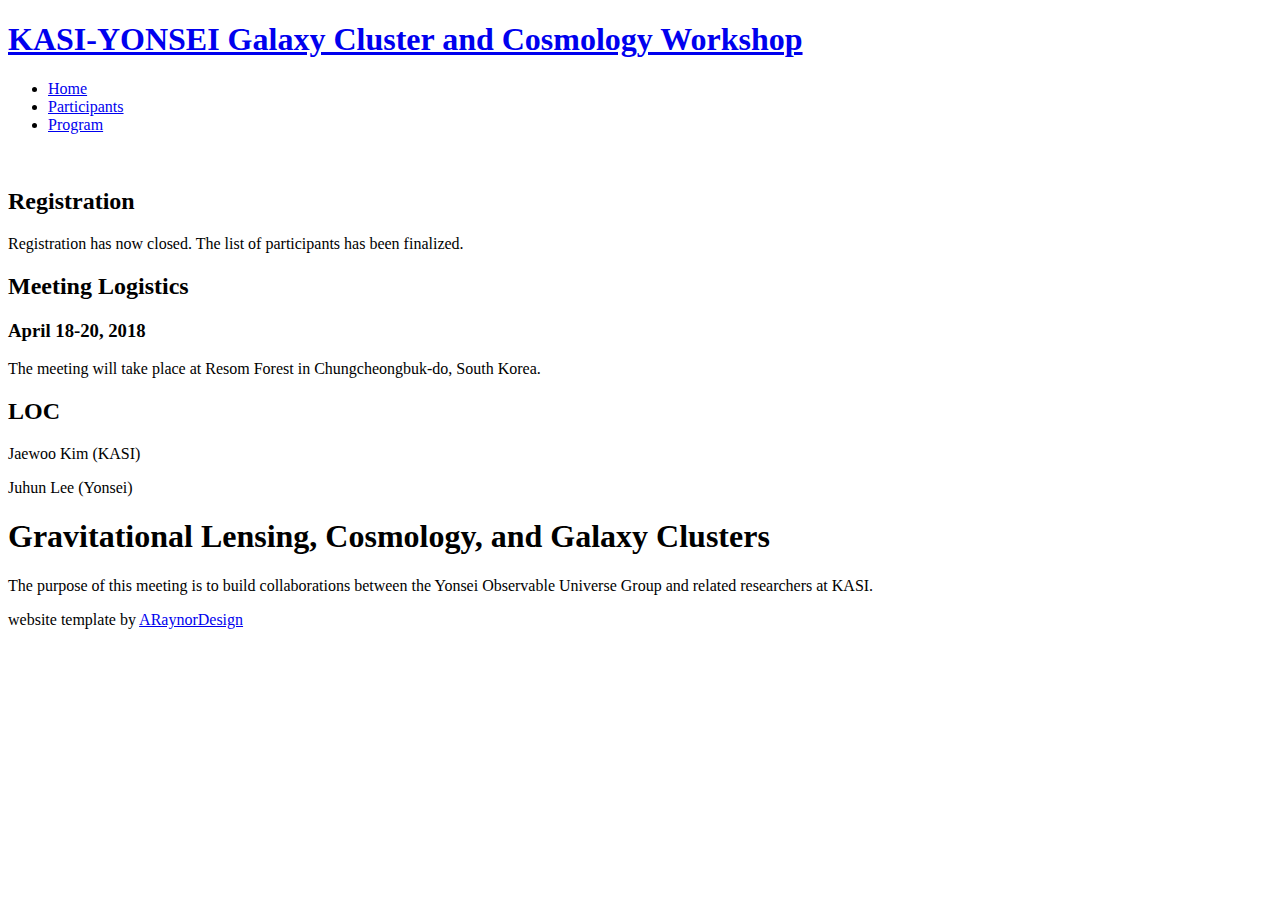
==== index.html @ bbfee7c4 "Add files via upload" ====
<!DOCTYPE html PUBLIC "-//W3C//DTD XHTML 1.1//EN" "http://www.w3.org/TR/xhtml11/DTD/xhtml11.dtd">
<html xmlns="http://www.w3.org/1999/xhtml" xml:lang="en">

<head>
  <title>KASI-YONSEI Galaxy Cluster and Cosmology Workshop</title>
  <meta name="description" content="YOUNG in Yeosu" />
  <meta name="keywords" content="Graviational Lensing, Cosmology, Galaxy Clusters" />
  <meta http-equiv="content-type" content="text/html; charset=utf-8" />
  <link rel="stylesheet" type="text/css" href="css/style.css" />
  <script type="text/javascript" src="js/jquery.min.js"></script>
  <script type="text/javascript" src="js/jquery.easing.min.js"></script>
  <script type="text/javascript" src="js/jquery.nivo.slider.pack.js"></script>
  <script type="text/javascript">
    $(window).load(function() {
        $('#slider').nivoSlider();
    });
  </script>
</head>

<body>
  <div id="main">

	<div id="menubar">
	  <div id="welcome">
	    <h1><a href="#">KASI-YONSEI Galaxy Cluster and Cosmology Workshop</a></h1>
	  </div><!--close welcome-->
      <div id="menu_items">
	    <ul id="menu">
          <li class="current"><a href="index.html">Home</a></li>
          <li><a href="participants.html">Participants</a></li>
          <li><a href="program.html">Program</a></li>
        </ul>
      </div><!--close menu-->
    </div><!--close menubar-->

	<div id="site_content">

	  <div id="banner_image">
	    <div id="slider-wrapper">
          <div id="slider" class="nivoSlider">
            <img src="images/home_1.jpg" alt="" />
            <img src="images/home_2.jpg" alt="" />
            <img src="images/home_3.jpg" alt="" />
		  </div><!--close slider-->
		</div><!--close slider_wrapper-->
	  </div><!--close banner_image-->

	  <div class="sidebar_container">
      	<div class="sidebar">
          <div class="sidebar_item">
            <h2>Registration</h2>
            <p>Registration has now closed. The list of participants has been finalized.</p>
          </div><!--close sidebar_item-->
        </div><!--close sidebar-->
		<div class="sidebar">
          <div class="sidebar_item">
            <h2>Meeting Logistics</h2>
            <h3>April 18-20, 2018</h3>
            <p>The meeting will take place at Resom Forest in Chungcheongbuk-do, South Korea. </p>
		  </div><!--close sidebar_item-->
        </div><!--close sidebar-->
        <div class="sidebar">
          <div class="sidebar_item">
            <h2>LOC</h2>
            <p>Jaewoo Kim (KASI)</p>
            <p>Juhun Lee (Yonsei)</p>
		  </div><!--close sidebar_item-->
        </div><!--close sidebar-->
      </div><!--close sidebar_container-->

	  <div id="content">
        <div class="content_item">
		  <h1>Gravitational Lensing, Cosmology, and Galaxy Clusters</h1>
	      <p>The purpose of this meeting is to build collaborations between the Yonsei Observable Universe Group and related researchers at KASI.</p>


		</div><!--close content_item-->
      </div><!--close content-->

	  <div id="content_blue">

      </div><!--close content_blue-->
	</div><!--close site_content-->

  </div><!--close main-->

  <div id="footer">
	   website template by <a href="http://www.araynordesign.co.uk">ARaynorDesign</a>
  </div><!--close footer-->

</body>
</html>
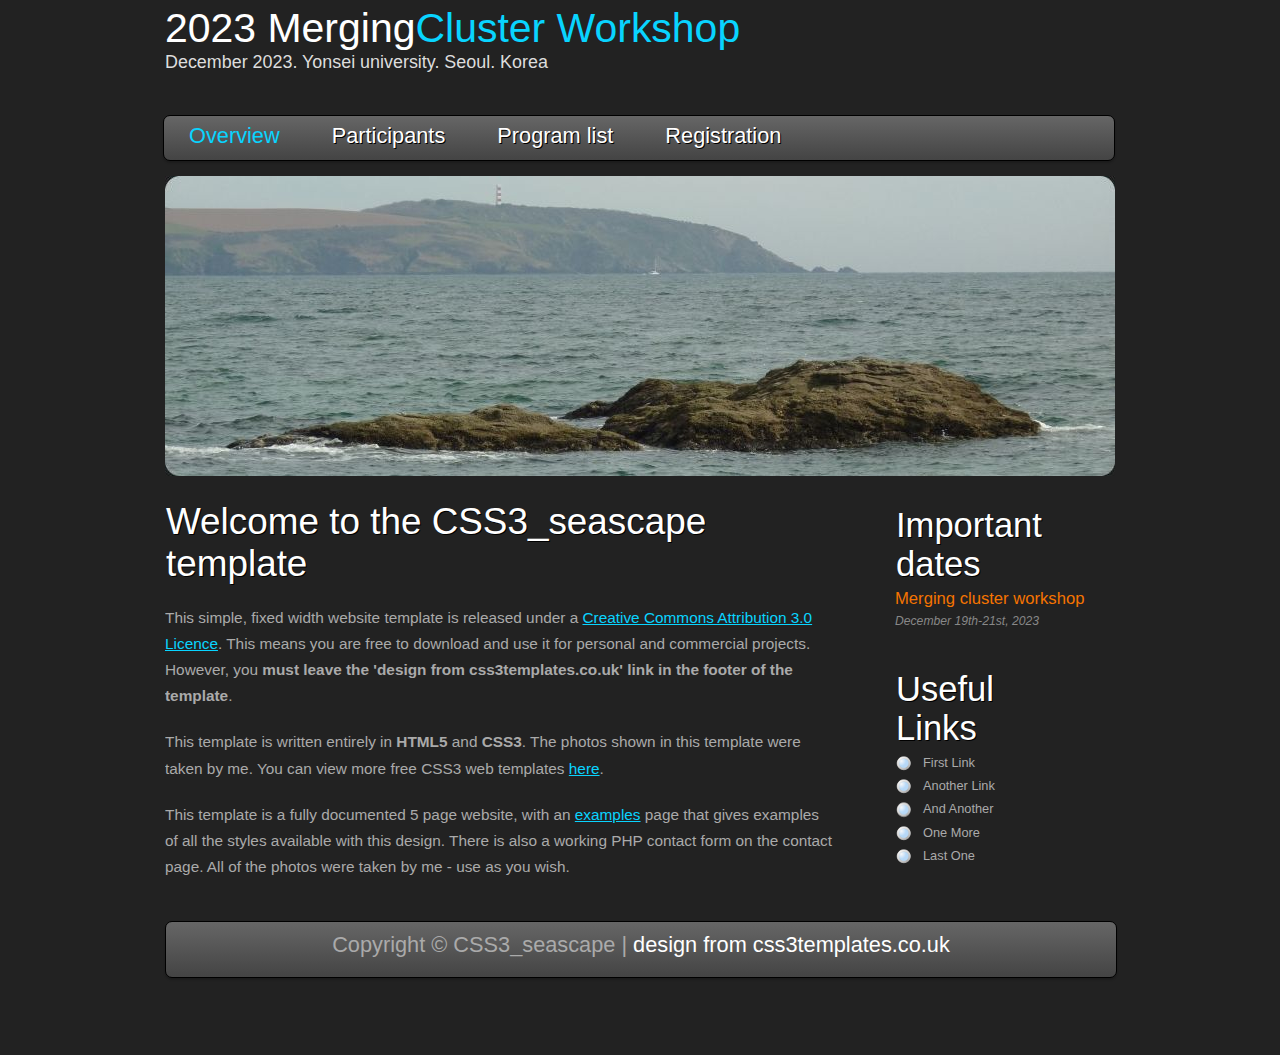
==== commit 14ae7271: "Update index.html" ====
--- a/index.html
+++ b/index.html
@@ -1,92 +1,82 @@
-<!DOCTYPE html PUBLIC "-//W3C//DTD XHTML 1.1//EN" "http://www.w3.org/TR/xhtml11/DTD/xhtml11.dtd">
-<html xmlns="http://www.w3.org/1999/xhtml" xml:lang="en">
-
-<head>
-  <title>KASI-YONSEI Galaxy Cluster and Cosmology Workshop</title>
-  <meta name="description" content="YOUNG in Yeosu" />
-  <meta name="keywords" content="Graviational Lensing, Cosmology, Galaxy Clusters" />
-  <meta http-equiv="content-type" content="text/html; charset=utf-8" />
-  <link rel="stylesheet" type="text/css" href="css/style.css" />
-  <script type="text/javascript" src="js/jquery.min.js"></script>
-  <script type="text/javascript" src="js/jquery.easing.min.js"></script>
-  <script type="text/javascript" src="js/jquery.nivo.slider.pack.js"></script>
-  <script type="text/javascript">
-    $(window).load(function() {
-        $('#slider').nivoSlider();
-    });
-  </script>
-</head>
-
-<body>
-  <div id="main">
-
-	<div id="menubar">
-	  <div id="welcome">
-	    <h1><a href="#">KASI-YONSEI Galaxy Cluster and Cosmology Workshop</a></h1>
-	  </div><!--close welcome-->
-      <div id="menu_items">
-	    <ul id="menu">
-          <li class="current"><a href="index.html">Home</a></li>
-          <li><a href="participants.html">Participants</a></li>
-          <li><a href="program.html">Program</a></li>
-        </ul>
-      </div><!--close menu-->
-    </div><!--close menubar-->
-
-	<div id="site_content">
-
-	  <div id="banner_image">
-	    <div id="slider-wrapper">
-          <div id="slider" class="nivoSlider">
-            <img src="images/home_1.jpg" alt="" />
-            <img src="images/home_2.jpg" alt="" />
-            <img src="images/home_3.jpg" alt="" />
-		  </div><!--close slider-->
-		</div><!--close slider_wrapper-->
-	  </div><!--close banner_image-->
-
-	  <div class="sidebar_container">
-      	<div class="sidebar">
-          <div class="sidebar_item">
-            <h2>Registration</h2>
-            <p>Registration has now closed. The list of participants has been finalized.</p>
-          </div><!--close sidebar_item-->
-        </div><!--close sidebar-->
-		<div class="sidebar">
-          <div class="sidebar_item">
-            <h2>Meeting Logistics</h2>
-            <h3>April 18-20, 2018</h3>
-            <p>The meeting will take place at Resom Forest in Chungcheongbuk-do, South Korea. </p>
-		  </div><!--close sidebar_item-->
-        </div><!--close sidebar-->
-        <div class="sidebar">
-          <div class="sidebar_item">
-            <h2>LOC</h2>
-            <p>Jaewoo Kim (KASI)</p>
-            <p>Juhun Lee (Yonsei)</p>
-		  </div><!--close sidebar_item-->
-        </div><!--close sidebar-->
-      </div><!--close sidebar_container-->
-
-	  <div id="content">
-        <div class="content_item">
-		  <h1>Gravitational Lensing, Cosmology, and Galaxy Clusters</h1>
-	      <p>The purpose of this meeting is to build collaborations between the Yonsei Observable Universe Group and related researchers at KASI.</p>
-
-
-		</div><!--close content_item-->
-      </div><!--close content-->
-
-	  <div id="content_blue">
-
-      </div><!--close content_blue-->
-	</div><!--close site_content-->
-
-  </div><!--close main-->
-
-  <div id="footer">
-	   website template by <a href="http://www.araynordesign.co.uk">ARaynorDesign</a>
-  </div><!--close footer-->
-
-</body>
-</html>
+<!DOCTYPE HTML>
+<html>
+
+<head>
+  <title>CSS3_seascape</title>
+  <meta name="description" content="website description" />
+  <meta name="keywords" content="website keywords, website keywords" />
+  <meta http-equiv="content-type" content="text/html; charset=UTF-8" />
+  <link rel="stylesheet" type="text/css" href="css/style.css" />
+  <!-- modernizr enables HTML5 elements and feature detects -->
+  <script type="text/javascript" src="js/modernizr-1.5.min.js"></script>
+</head>
+
+<body>
+  <div id="main">
+    <header>
+      <div id="logo">
+        <div id="logo_text">
+          <!-- class="logo_colour", allows you to change the colour of the text -->
+          <h1>2023 <a href="index.html">Merging<span class="logo_colour">Cluster Workshop</span></a></h1>
+          <h2>December 2023. Yonsei university. Seoul. Korea</h2>
+        </div>
+      </div>
+      <nav>
+        <ul class="sf-menu" id="nav">
+          <li class="selected"><a href="index.html">Overview</a></li>
+          <li><a href="examples.html">Participants</a></li>
+          <li><a href="page.html">Program list</a></li>
+          <li><a href="another_page.html">Registration</a></li>
+        </ul>
+      </nav>
+    </header>
+    <div id="site_content">
+      <div class="gallery">
+        <ul class="images">
+          <li class="show"><img width="950" height="300" src="images/1.jpg" alt="photo_one" /></li>
+          <li><img width="950" height="300" src="images/2.jpg" alt="seascape" /></li>
+          <li><img width="950" height="300" src="images/3.jpg" alt="seascape" /></li>
+        </ul>
+      </div>
+      <div id="sidebar_container">
+        <div class="sidebar">
+          <h3>Important dates</h3>
+          <h4>Merging cluster workshop</h4>
+          <h5>December 19th-21st, 2023</h5>
+          <!-- <p>2012 sees the redesign of our website. Take a look around and let us know what you think.<br /><a href="#">Read more</a></p>-->
+        </div>
+        <div class="sidebar">
+          <h3>Useful Links</h3>
+          <ul>
+            <li><a href="#">First Link</a></li>
+            <li><a href="#">Another Link</a></li>
+            <li><a href="#">And Another</a></li>
+            <li><a href="#">One More</a></li>
+            <li><a href="#">Last One</a></li>
+          </ul>
+        </div>
+      </div>
+      <div class="content">
+        <h1>Welcome to the CSS3_seascape template</h1>
+        <p>This simple, fixed width website template is released under a <a href="http://creativecommons.org/licenses/by/3.0">Creative Commons Attribution 3.0 Licence</a>. This means you are free to download and use it for personal and commercial projects. However, you <strong>must leave the 'design from css3templates.co.uk' link in the footer of the template</strong>.</p>
+        <p>This template is written entirely in <strong>HTML5</strong> and <strong>CSS3</strong>. The photos shown in this template were taken by me. You can view more free CSS3 web templates <a href="http://www.css3templates.co.uk">here</a>.</p>
+        <p>This template is a fully documented 5 page website, with an <a href="examples.html">examples</a> page that gives examples of all the styles available with this design. There is also a working PHP contact form on the contact page. All of the photos were taken by me - use as you wish.</p>
+      </div>
+    </div>
+    <footer>
+      <p>Copyright &copy; CSS3_seascape | <a href="http://www.css3templates.co.uk">design from css3templates.co.uk</a></p>
+    </footer>
+  </div>
+  <p>&nbsp;</p>
+  <!-- javascript at the bottom for fast page loading -->
+  <script type="text/javascript" src="js/jquery.js"></script>
+  <script type="text/javascript" src="js/jquery.easing-sooper.js"></script>
+  <script type="text/javascript" src="js/jquery.sooperfish.js"></script>
+  <script type="text/javascript" src="js/image_fade.js"></script>
+  <script type="text/javascript">
+    $(document).ready(function() {
+      $('ul.sf-menu').sooperfish();
+    });
+  </script>
+</body>
+</html>
--- a/css/style.css
+++ b/css/style.css
@@ -0,0 +1,581 @@
+@font-face { 
+  font-family: Yanone Kaffeesatz; 
+    src: url('../fonts/YanoneKaffeesatz-Regular.eot'); 
+    src: local("Yanone Kaffeesatz"), url('../fonts/YanoneKaffeesatz-Regular.ttf'); 
+} 
+
+@font-face { 
+  font-family: News Cycle; 
+    src: url('../fonts/NewsCycle-Regular.eot'); 
+    src: local("News Cycle"), url('../fonts/NewsCycle-Regular.ttf'); 
+} 
+
+html { 
+  height: 100%;
+}
+
+* { 
+  margin: 0;
+  padding: 0;
+}
+
+/* tell the browser to render HTML 5 elements as block */
+article, aside, figure, footer, header, hgroup, nav, section { 
+  display:block;
+}
+
+body { 
+  font: normal .80em arial, sans-serif;
+  background: #222;
+  color: #AAA;
+}
+
+p { 
+  padding: 0 0 20px 0;
+  line-height: 1.7em;
+}
+
+img { 
+  border: 0;
+}
+
+h1, h2, h3, h4, h5, h6 { 
+  color: #FFF;
+  letter-spacing: 0em;
+  padding: 0 0 5px 0;
+}
+
+h1, h2, h3 { 
+  font: normal 140% arial, sans-serif;
+  margin: 0 0 15px 0;
+  padding: 15px 0 5px 0;
+  color: #FFF;
+}
+
+h2 { 
+  font-size: 160%;
+  padding: 9px 0 5px 0;
+  color: #F67400;
+}
+
+h3 { 
+  font-size: 140%;
+  padding: 5px 0 0 0;
+  color: #FFF;
+}
+
+h4, h6 { 
+  color: #F67400;
+  padding: 0 0 5px 0;
+  font: normal 130% arial, sans-serif;
+}
+
+h5, h6 { 
+  color: #888;
+  font: italic 95% arial, sans-serif;
+  letter-spacing: normal;
+  padding: 0 0 15px 0;
+}
+
+a, a:hover { 
+  outline: none;
+  text-decoration: underline;
+  color: #09D4FF;
+}
+
+a:hover { 
+  text-decoration: none;
+}
+
+blockquote { 
+  margin: 20px 0; 
+  padding: 10px 20px 0 20px;
+  border: 1px solid #E5E5DB;
+  background: #FFF;
+}
+
+ul { 
+  margin: 2px 0 22px 17px;
+}
+
+ul li { 
+  list-style-type: circle;
+  margin: 0 0 6px 0; 
+  padding: 0 0 4px 5px;
+  line-height: 1.5em;
+}
+
+ol { 
+  margin: 8px 0 22px 20px;
+}
+
+ol li { 
+  margin: 0 0 11px 0;
+}
+
+.left { 
+  float: left;
+  width: auto;
+  margin-right: 10px;
+}
+
+.right { 
+  float: right; 
+  width: auto;
+  margin-left: 10px;
+}
+
+.center { 
+  display: block;
+  text-align: center;
+  margin: 20px auto;
+}
+
+#main, nav, #container, #logo, #site_content, footer { 
+  margin-left: auto; 
+  margin-right: auto;
+}
+
+#main {
+  margin: 5px auto;
+  width: 950px;
+  background: transparent;
+  padding-bottom: 30px;
+}
+
+
+header { 
+  background: transparent;
+  height: 130px;
+}
+
+#logo { 
+  width: 950px;
+  height: 130px;
+  background: transparent;
+  color: #888;
+  padding: 0;
+  float: left;
+}
+
+#logo h1, #logo h2 { 
+  font: normal 320% 'News Cycle', arial, sans-serif;
+  border-bottom: 0;
+  text-transform: none;
+  margin: 0;
+}
+
+#logo_text h1, #logo_text h1 a, #logo_text h1 a:hover { 
+  padding: 0;
+  color: #FFF;
+  text-decoration: none;
+}
+
+#logo_text h1 a .logo_colour { 
+  color: #09D4FF;
+}
+
+#logo_text a:hover .logo_colour { 
+  color: #FFF;
+}
+
+#logo_text h2 { 
+  font-size: 140%;
+  padding: 0 0 0 0;
+  color: #DDD;
+}
+
+nav { 
+  height: 44px;
+  width: 950px;
+  float: right;
+  margin: -20px auto 0 auto;
+  color: #222;
+  background: #444; /* Show a solid color for older browsers */
+  background: -moz-linear-gradient(#666, #444);
+  background: -o-linear-gradient(#666, #444);
+  background: -webkit-linear-gradient(#666, #444);
+  -webkit-box-shadow: rgba(0, 0, 0, 0.2) 0px 2px 2px;
+  -moz-box-shadow: rgba(0, 0, 0, 0.2) 0px 2px 2px;
+  box-shadow: rgba(0, 0, 0, 0.2) 0px 2px 2px;
+  border: 1px solid #000;
+  border-radius: 7px 7px 7px 7px;
+  -moz-border-radius: 7px 7px 7px 7px;
+  -webkit-border: 7px 7px 7px 7px;
+} 
+
+#site_content { 
+  width: 950px;
+  overflow: hidden;
+  margin: 0px auto 0 auto;
+  padding: 15px 0 15px 0;
+} 
+
+#sidebar_container { 
+  float: right;
+  width: 224px;
+  margin: 25px 0 0 0;
+}
+
+.sidebar { 
+  float: right;
+  width: 200px;
+  padding: 5px 20px;
+  margin: 0 0 17px 0;
+}
+  
+.sidebar h3, .content h1 { 
+  padding: 0 15px 20px 0;
+  font: 240% 'News Cycle', arial, sans-serif;
+  text-shadow:  #000 1px 1px;
+  margin: 0 1px;
+  color: #FFF;
+}
+
+.sidebar h3 { 
+  color: #FFF;
+  font: 270% 'News Cycle', arial, sans-serif;
+  padding: 0 15px 5px 0;
+}
+
+.sidebar ul { 
+  margin: 0 0 15px 0;
+} 
+
+.sidebar li a, .sidebar li a:hover { 
+  color: #AAA;
+  text-decoration: none;
+} 
+
+.sidebar li a:hover { 
+  text-decoration: underline;
+} 
+
+.sidebar_item, .content_item { 
+  padding: 15px 0;
+}
+
+.content { 
+  text-align: left;
+  width: 670px;
+  margin: 25px 0 0 0;
+  float: left;
+  font-size: 120%;
+}
+  
+.content ul { 
+  margin: 2px 0 22px 0px;
+}
+
+.content ul li, .sidebar ul li { 
+  list-style-type: none;
+  background: url(../images/bullet.png) no-repeat;
+  margin: 0 0 0 0; 
+  padding: 0 0 4px 28px;
+  line-height: 1.5em;
+}
+
+footer { 
+  width: 950px;
+  font: 170% 'Yanone Kaffeesatz', arial, sans-serif;
+  height: 30px;
+  padding: 5px 0 20px 0;
+  text-align: center;
+  background: #444; /* Show a solid color for older browsers */
+  background: -moz-linear-gradient(#666, #444);
+  background: -o-linear-gradient(#666, #444);
+  background: -webkit-linear-gradient(#666, #444);
+  -webkit-box-shadow: rgba(0, 0, 0, 0.2) 0px 2px 2px;
+  -moz-box-shadow: rgba(0, 0, 0, 0.2) 0px 2px 2px;
+  box-shadow: rgba(0, 0, 0, 0.2) 0px 2px 2px;
+  border: 1px solid #000;
+  border-radius: 7px 7px 7px 7px;
+  -moz-border-radius: 7px 7px 7px 7px;
+  -webkit-border: 7px 7px 7px 7px;
+  color: #AAA;
+}
+
+footer p { 
+  line-height: 1.7em;
+  padding: 0 0 10px 0;
+}
+
+footer a { 
+  color: #FFF;
+  text-decoration: none;
+}
+
+footer a:hover { 
+  color: #FFF;
+  text-shadow: none;
+  text-decoration: underline;
+}
+
+.form_settings { 
+  margin: 15px 0 0 0;
+}
+
+.form_settings p { 
+  padding: 0 0 4px 0;
+}
+
+.form_settings span { 
+  float: left; 
+  width: 200px; 
+  text-align: left;
+}
+  
+.form_settings input, .form_settings textarea { 
+  padding: 5px; 
+  width: 299px; 
+  font: 100% arial; 
+  border: 1px solid #D5D5D5; 
+  background: #FFF; 
+  color: #47433F;
+  border-radius: 7px 7px 7px 7px;
+  -moz-border-radius: 7px 7px 7px 7px;
+  -webkit-border: 7px 7px 7px 7px;  
+}
+  
+.form_settings .submit { 
+  font: 140% 'Yanone Kaffeesatz', arial, sans-serif; 
+  border: 0; 
+  width: 99px; 
+  margin: 0 0 0 212px; 
+  height: 33px;
+  padding: 2px 0 3px 0;
+  cursor: pointer; 
+  background: #ddd; /* Show a solid color for older browsers */
+  background: -moz-linear-gradient(#fff, #ddd);
+  background: -o-linear-gradient(#fff, #ddd);
+  background: -webkit-linear-gradient(#fff, #ddd);
+  -webkit-box-shadow: rgba(0, 0, 0, 0.2) 0px 2px 2px;
+  -moz-box-shadow: rgba(0, 0, 0, 0.2) 0px 2px 2px;
+  box-shadow: rgba(0, 0, 0, 0.2) 0px 2px 2px;
+  border: 1px solid #ddd;
+  border-radius: 7px 7px 7px 7px;
+  -moz-border-radius: 7px 7px 7px 7px;
+  -webkit-border: 7px 7px 7px 7px;
+  color: #222;
+  text-shadow: 1px 1px #FFF;
+}
+
+.form_settings textarea, .form_settings select { 
+  font: 100% arial; 
+  width: 299px;
+}
+
+.form_settings select { 
+  width: 310px;
+}
+
+.form_settings .checkbox { 
+  margin: 4px 0; 
+  padding: 0; 
+  width: 14px;
+  border: 0;
+  background: none;
+}
+
+.separator { 
+  width: 100%;
+  height: 0;
+  border-top: 1px solid #D9D5CF;
+  border-bottom: 1px solid #FFF;
+  margin: 0 0 20px 0;
+}
+  
+table { 
+  margin: 10px 0 30px 0;
+}
+
+table tr th, table tr td { 
+  background: #BBB;
+  color: #FFF;
+  padding: 7px 4px;
+  text-align: left;
+}
+  
+table tr td { 
+  background: #DDD;
+  color: #444;
+  border-top: 1px solid #FFF;
+}
+
+ul.images {
+  width:950px;
+  height:300px;
+  overflow:hidden;
+  position:relative;
+  margin:0;
+  padding:0;
+} 
+
+ul.images li {
+  position:absolute;
+  margin:0;
+  padding:0;
+  left:0;
+  right:0;
+  list-style:none;
+}
+ 
+ul.images li.show {
+  z-index:500;  
+}
+ 
+ul img {
+  border:none;  
+}
+
+
+
+
+/**
+Stylesheet for SooperFish by www.SooperThemes.com
+Author: Jurriaan Roelofs
+**/
+
+/* Configuration of menu width */
+html body ul.sf-menu ul,html body ul.sf-menu ul li { 
+  width: 200px;
+}
+
+html body ul.sf-menu ul ul { 
+  margin: 0 0 0 200px;
+}
+
+/* Framework for proper showing/hiding/positioning */
+ul.sf-menu,ul.sf-menu * { 
+  margin: 0;
+  padding: 0;
+}
+
+ul.sf-menu { 
+  display: block;
+  position: relative;
+}
+  
+ul.sf-menu li { 
+  display: block;
+  list-style: none;
+  float: left;
+  position: relative;
+}
+  
+ul.sf-menu li:hover { 
+  visibility: inherit; /* fixes IE7 'sticky bug' */ 
+}
+
+ul.sf-menu a { 
+  display: block;
+  position: relative;
+}
+  
+ul.sf-menu ul { 
+  position: absolute;
+  left: 0;
+  width: 150px; 
+  top: auto;
+  left: -999999px;
+}
+  
+ul.sf-menu ul a { 
+  zoom: 1; /* IE6/7 fix */ 
+}
+
+ul.sf-menu ul li { 
+  float: left; /* Must always be floated otherwise there will be a rogue 1px margin-bottom in IE6/7 */
+  width: 150px;
+}
+  
+ul.sf-menu ul ul { 
+  top: 0;
+  margin: 0 0 0 150px;
+}
+
+ul.sf-menu li:hover ul,ul.sf-menu li:focus ul,ul.sf-menu li.sf-hover ul, 
+ul.sf-menu ul li:hover ul,ul.sf-menu ul li:focus ul,ul.sf-menu ul li.sf-hover ul,
+ul.sf-menu ul ul li:hover ul,ul.sf-menu ul ul li:focus ul,ul.sf-menu ul ul li.sf-hover ul,
+ul.sf-menu ul ul ul li:hover ul,ul.sf-menu ul ul ul li:focus ul,ul.sf-menu ul ul ul li.sf-hover ul { 
+  left: auto;
+}
+  
+ul.sf-menu li:hover ul ul,ul.sf-menu li:focus ul ul,ul.sf-menu li.sf-hover ul ul,
+ul.sf-menu ul li:hover ul ul,ul.sf-menu ul li:focus ul ul,ul.sf-menu ul li.sf-hover ul ul,
+ul.sf-menu ul ul li:hover ul ul,ul.sf-menu ul ul li:focus ul ul,ul.sf-menu ul ul li.sf-hover ul ul,
+ul.sf-menu ul ul ul li:hover ul ul,ul.sf-menu ul ul ul li:focus ul ul,ul.sf-menu ul ul ul li.sf-hover ul ul { 
+  left: -999999px;
+}
+
+/* autoArrows CSS */
+span.sf-arrow { 
+  width: 7px;
+  height: 7px;
+  position: absolute;
+  top: 20px;
+  right: 5px;
+  display: block;
+  background: url(../images/arrows-white.png) no-repeat 0 0;
+  overflow: hidden; /* making sure IE6 doesn't overflow and expand the box */
+  font-size: 1px;
+}
+
+ul ul span.sf-arrow { 
+  right: 5px;
+  top: 20px;
+  background-position: 0 100%;
+}
+
+/* Theming the menu */
+ul#nav { 
+  float: left;
+}
+
+ul#nav ul { 
+  background: #555;
+  margin-top: 5px;
+  padding-bottom: 15px;
+}
+
+ul#nav li a { 
+  padding: 7px 25px 6px 25px;
+  font: 170% 'Yanone Kaffeesatz', arial, sans-serif;
+  text-shadow: 1px 1px #000;
+  text-decoration: none;
+  color: #FFF;
+  margin-right: 2px;
+}
+
+ul#nav li a:hover, ul#nav li a:focus, ul#nav li.selected a, ul#nav li.selected a:hover, ul#nav li.selected a:focus { 
+  color: #09D4FF;
+  text-shadow: none;
+}
+
+ul#nav ul li a { 
+  color: #FFF;
+}
+
+ul#nav ul li a:hover { 
+  color: #09D4FF;
+  margin-right: 2px;
+}
+
+
+
+/* Image Transitions */
+ul#images {
+  margin: 0 15px 10px 0;
+  padding: 0;
+  list-style: none;
+  position: relative;
+}
+
+ul#images li {
+  display: block;
+  overflow: hidden;
+  padding: 0;
+  float: left;
+  width: 155px;
+  height: 300px;
+}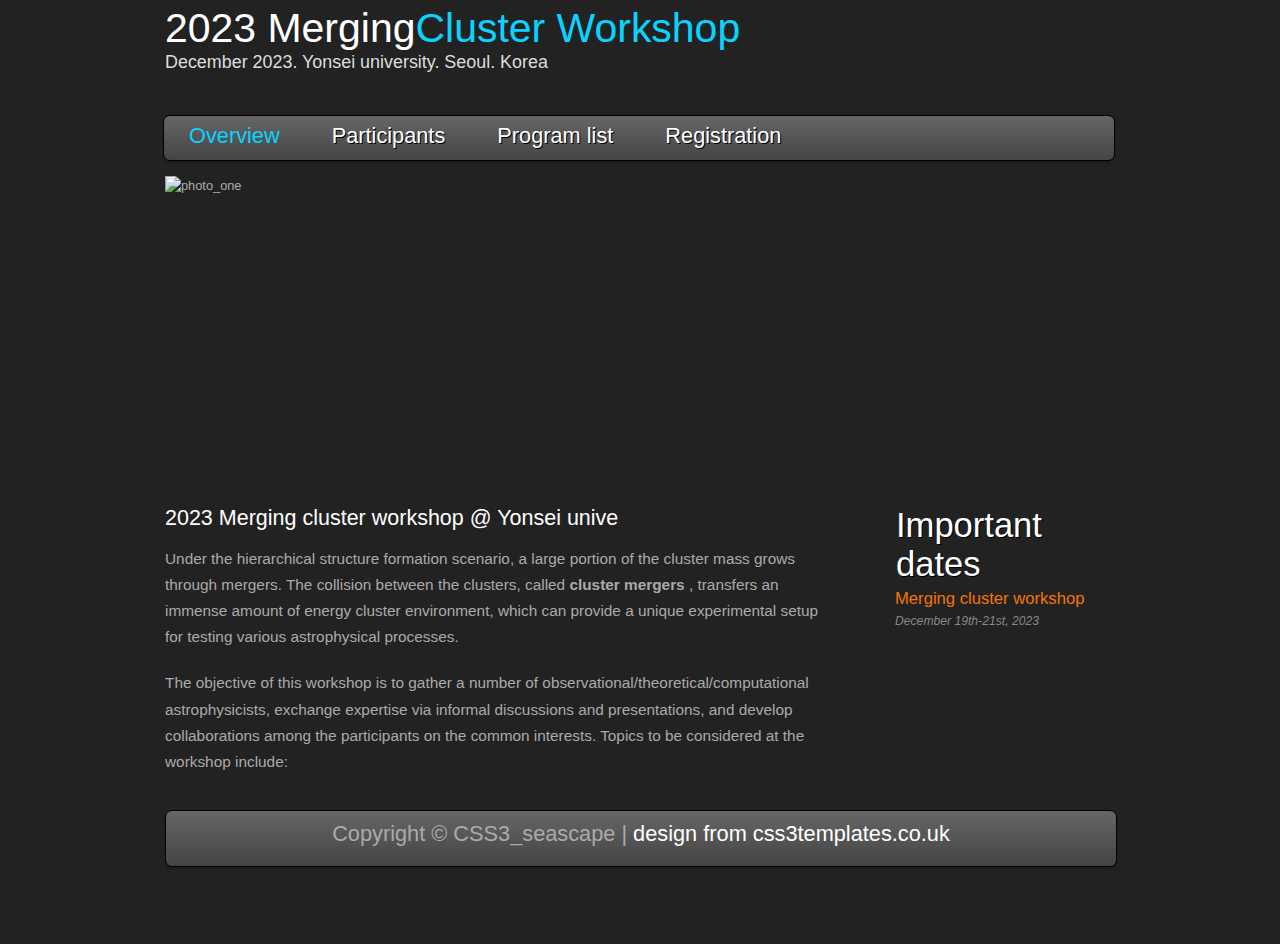
==== commit dd2c4c36: "Update index.html" ====
--- a/index.html
+++ b/index.html
@@ -33,7 +33,7 @@
     <div id="site_content">
       <div class="gallery">
         <ul class="images">
-          <li class="show"><img width="950" height="300" src="images/1.jpg" alt="photo_one" /></li>
+          <li class="show"><img width="950" height="300" src="images/Poster_MCW.pdf" alt="photo_one" /></li>
           <li><img width="950" height="300" src="images/2.jpg" alt="seascape" /></li>
           <li><img width="950" height="300" src="images/3.jpg" alt="seascape" /></li>
         </ul>
@@ -45,6 +45,7 @@
           <h5>December 19th-21st, 2023</h5>
           <!-- <p>2012 sees the redesign of our website. Take a look around and let us know what you think.<br /><a href="#">Read more</a></p>-->
         </div>
+        <!-- 
         <div class="sidebar">
           <h3>Useful Links</h3>
           <ul>
@@ -55,12 +56,14 @@
             <li><a href="#">Last One</a></li>
           </ul>
         </div>
+        -->
       </div>
       <div class="content">
-        <h1>Welcome to the CSS3_seascape template</h1>
-        <p>This simple, fixed width website template is released under a <a href="http://creativecommons.org/licenses/by/3.0">Creative Commons Attribution 3.0 Licence</a>. This means you are free to download and use it for personal and commercial projects. However, you <strong>must leave the 'design from css3templates.co.uk' link in the footer of the template</strong>.</p>
-        <p>This template is written entirely in <strong>HTML5</strong> and <strong>CSS3</strong>. The photos shown in this template were taken by me. You can view more free CSS3 web templates <a href="http://www.css3templates.co.uk">here</a>.</p>
-        <p>This template is a fully documented 5 page website, with an <a href="examples.html">examples</a> page that gives examples of all the styles available with this design. There is also a working PHP contact form on the contact page. All of the photos were taken by me - use as you wish.</p>
+        <h3>2023 Merging cluster workshop @ Yonsei unive</h3>
+        <p> Under the hierarchical structure formation scenario, a large portion of the cluster mass grows through mergers. The collision between the clusters, called <strong> cluster mergers </strong>, transfers an immense amount of energy cluster environment, which can provide a unique experimental setup for testing various astrophysical processes. 
+ </p>
+        <p>The objective of this workshop is to gather a number of observational/theoretical/computational astrophysicists, exchange expertise via informal discussions and presentations, and develop collaborations among the participants on the common interests. Topics to be considered at the workshop include: </p>
+        
       </div>
     </div>
     <footer>
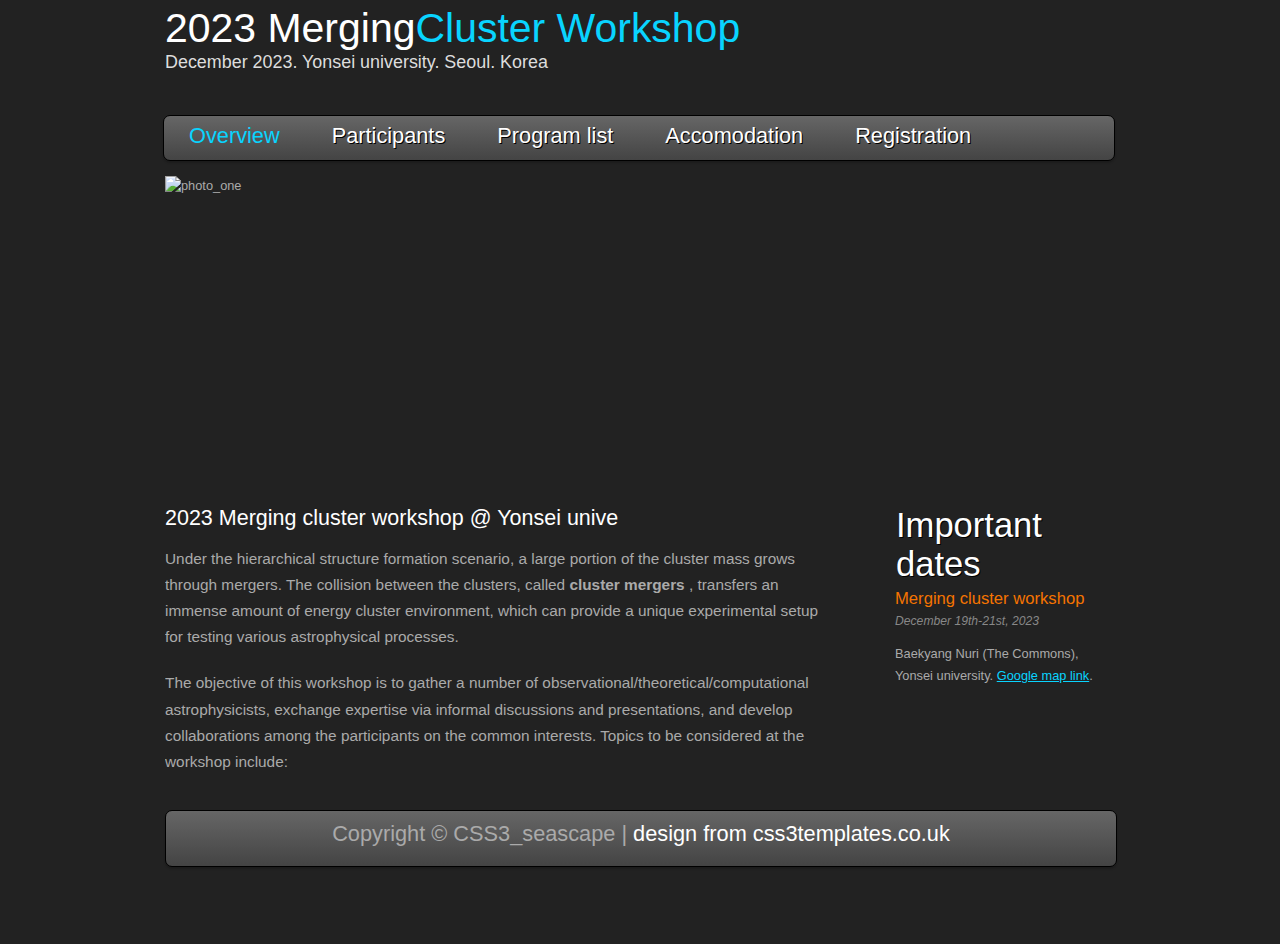
==== commit ef9fba79: "Update index.html" ====
--- a/index.html
+++ b/index.html
@@ -26,6 +26,7 @@
           <li class="selected"><a href="index.html">Overview</a></li>
           <li><a href="examples.html">Participants</a></li>
           <li><a href="page.html">Program list</a></li>
+          <li><a href="another_page.html">Accomodation</a></li>
           <li><a href="another_page.html">Registration</a></li>
         </ul>
       </nav>
@@ -43,7 +44,7 @@
           <h3>Important dates</h3>
           <h4>Merging cluster workshop</h4>
           <h5>December 19th-21st, 2023</h5>
-          <!-- <p>2012 sees the redesign of our website. Take a look around and let us know what you think.<br /><a href="#">Read more</a></p>-->
+          <p> Baekyang Nuri (The Commons), Yonsei university. <a href="https://goo.gl/maps/VA2V2QWrc5iAqYRbA">Google map link</a>.</p>
         </div>
         <!-- 
         <div class="sidebar">
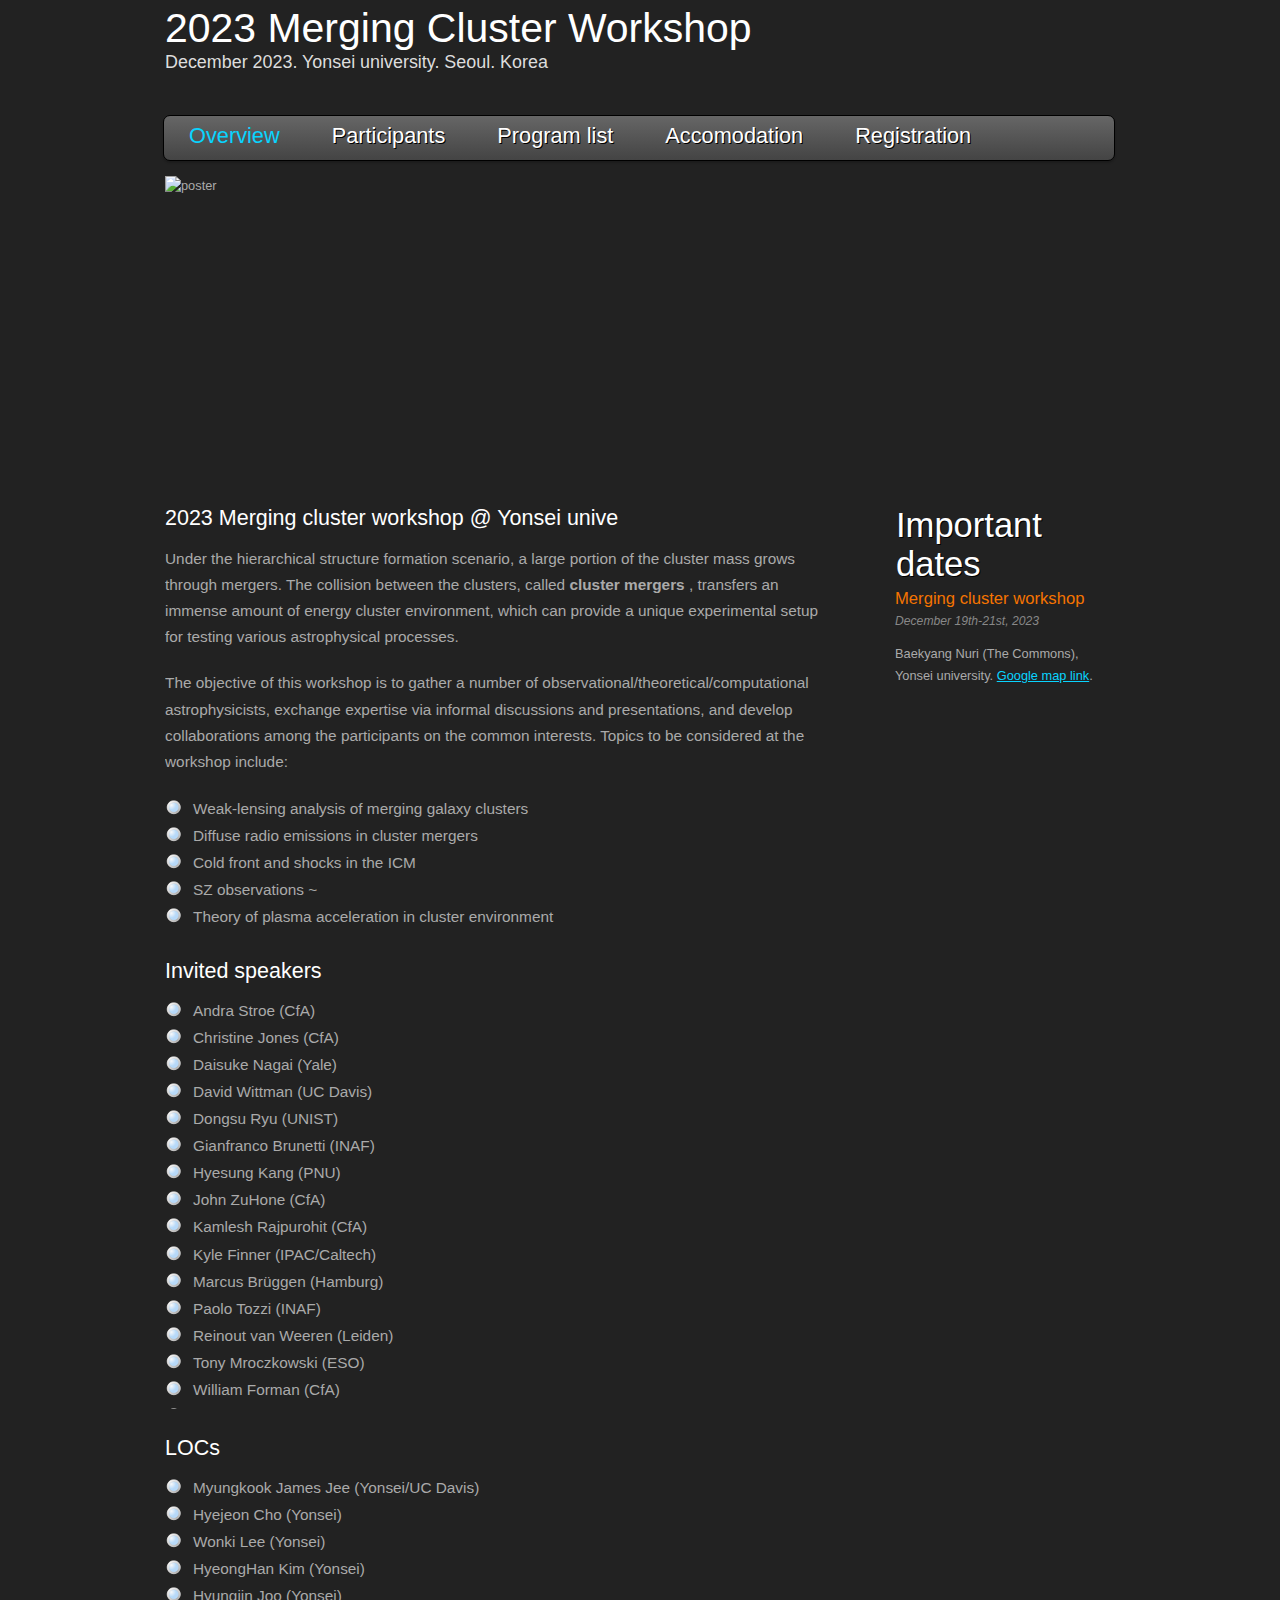
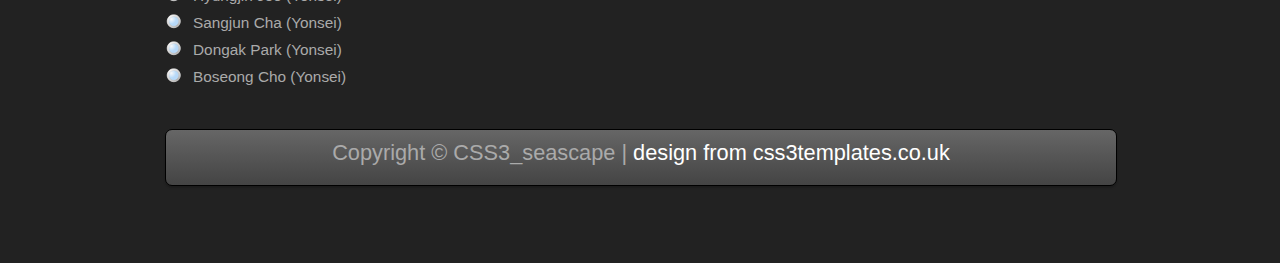
==== commit d407d95c: "Update index.html" ====
--- a/index.html
+++ b/index.html
@@ -17,7 +17,7 @@
       <div id="logo">
         <div id="logo_text">
           <!-- class="logo_colour", allows you to change the colour of the text -->
-          <h1>2023 <a href="index.html">Merging<span class="logo_colour">Cluster Workshop</span></a></h1>
+          <h1> 2023 <span class="logo_colour"> Merging </span> Cluster Workshop </h1>
           <h2>December 2023. Yonsei university. Seoul. Korea</h2>
         </div>
       </div>
@@ -34,7 +34,7 @@
     <div id="site_content">
       <div class="gallery">
         <ul class="images">
-          <li class="show"><img width="950" height="300" src="images/Poster_MCW.pdf" alt="photo_one" /></li>
+          <li class="show"><img width="950" height="300" src="images/Poster_MCW.jpg" alt="poster" /></li>
           <li><img width="950" height="300" src="images/2.jpg" alt="seascape" /></li>
           <li><img width="950" height="300" src="images/3.jpg" alt="seascape" /></li>
         </ul>
@@ -64,7 +64,46 @@
         <p> Under the hierarchical structure formation scenario, a large portion of the cluster mass grows through mergers. The collision between the clusters, called <strong> cluster mergers </strong>, transfers an immense amount of energy cluster environment, which can provide a unique experimental setup for testing various astrophysical processes. 
  </p>
         <p>The objective of this workshop is to gather a number of observational/theoretical/computational astrophysicists, exchange expertise via informal discussions and presentations, and develop collaborations among the participants on the common interests. Topics to be considered at the workshop include: </p>
+        <ul>
+          <li> Weak-lensing analysis of merging galaxy clusters </li>
+          <li> Diffuse radio emissions in cluster mergers </li>
+          <li> Cold front and shocks in the ICM </li>
+          <li> SZ observations ~ </li>
+          <li> Theory of plasma acceleration in cluster environment </li>
+        </ul>
+
+        <h3> <span class="logo_colour"> Invited speakers </span> </h3>
+        <ul>
+          <li> Andra Stroe (CfA) </li>
+          <li> Christine Jones (CfA) </li>
+          <li> Daisuke Nagai (Yale) </li>
+          <li> David Wittman (UC Davis) </li>
+          <li> Dongsu Ryu (UNIST) </li>
+          <li> Gianfranco Brunetti (INAF) </li>
+          <li> Hyesung Kang (PNU) </li>
+          <li> John ZuHone (CfA) </li>
+          <li> Kamlesh Rajpurohit (CfA) </li>
+          <li> Kyle Finner (IPAC/Caltech) </li>
+          <li> Marcus Brüggen (Hamburg) </li>
+          <li> Paolo Tozzi (INAF) </li>
+          <li> Reinout van Weeren (Leiden) </li>
+          <li> Tony Mroczkowski (ESO) </li>
+          <li> William Forman (CfA) </li>
+          <li>  </li>
+          
+        </ul>
         
+        <h3> <span class="logo_colour"> LOCs </span> </h3>
+        <ul>
+          <li> Myungkook James Jee (Yonsei/UC Davis) </li>
+          <li> Hyejeon Cho (Yonsei) </li>
+          <li> Wonki Lee (Yonsei)  </li>
+          <li> HyeongHan Kim (Yonsei)  </li>
+          <li> Hyungjin Joo (Yonsei)  </li>
+          <li> Sangjun Cha (Yonsei)  </li>
+          <li> Dongak Park (Yonsei)  </li>
+          <li> Boseong Cho (Yonsei)  </li>         
+        </ul>
       </div>
     </div>
     <footer>
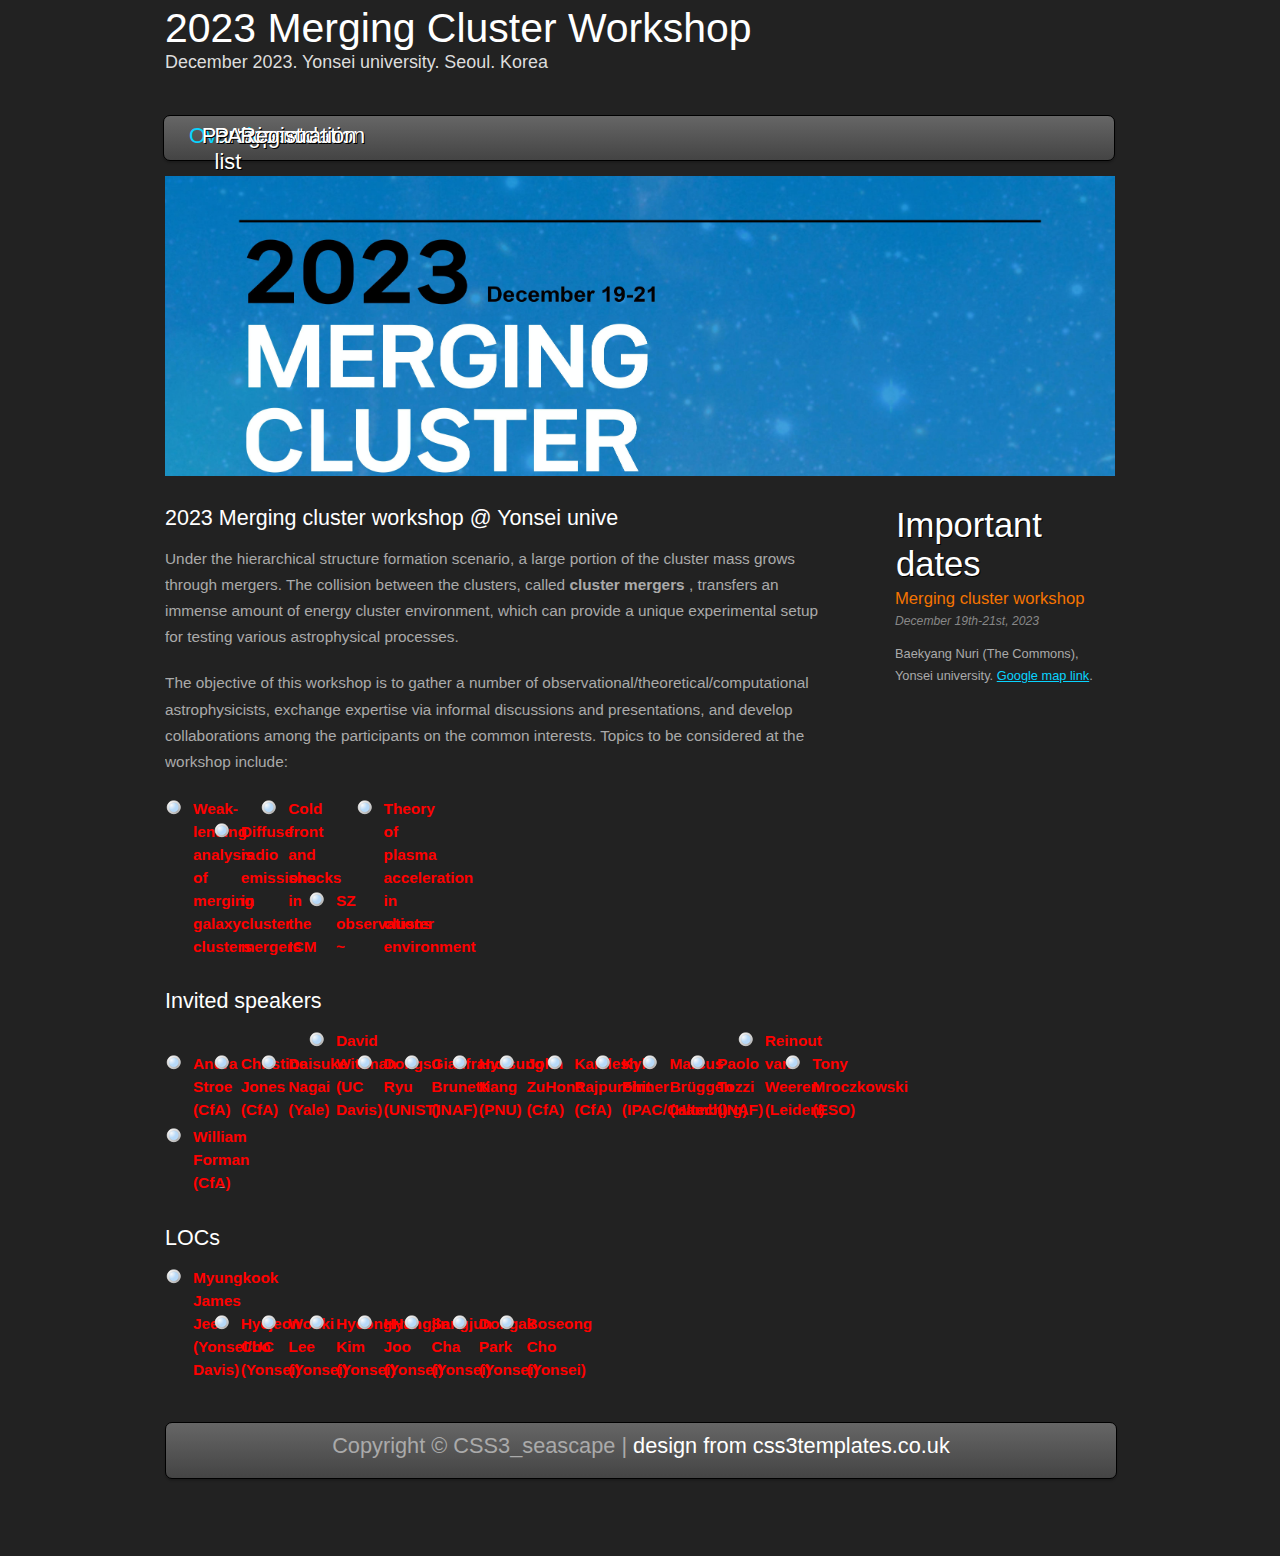
==== commit c19b291d: "Update index.html" ====
--- a/index.html
+++ b/index.html
@@ -34,9 +34,9 @@
     <div id="site_content">
       <div class="gallery">
         <ul class="images">
-          <li class="show"><img width="950" height="300" src="images/Poster_MCW.jpg" alt="poster" /></li>
-          <li><img width="950" height="300" src="images/2.jpg" alt="seascape" /></li>
-          <li><img width="950" height="300" src="images/3.jpg" alt="seascape" /></li>
+          <li class="show"><img width="950" height="1273" src="images/Poster_MCW.jpg" alt="poster" /></li>
+          <!--<li><img width="950" height="300" src="images/2.jpg" alt="seascape" /></li>
+          <li><img width="950" height="300" src="images/3.jpg" alt="seascape" /></li>-->
         </ul>
       </div>
       <div id="sidebar_container">
--- a/css/style.css
+++ b/css/style.css
@@ -100,6 +100,11 @@
 
 ul li { 
   list-style-type: circle;
+  color: red;
+  font-weight: bold;
+  display: inline-block; 
+  width: 1em;
+  margin-left: -1em;
   margin: 0 0 6px 0; 
   padding: 0 0 4px 5px;
   line-height: 1.5em;
@@ -578,4 +583,4 @@
   float: left;
   width: 155px;
   height: 300px;
-}+}
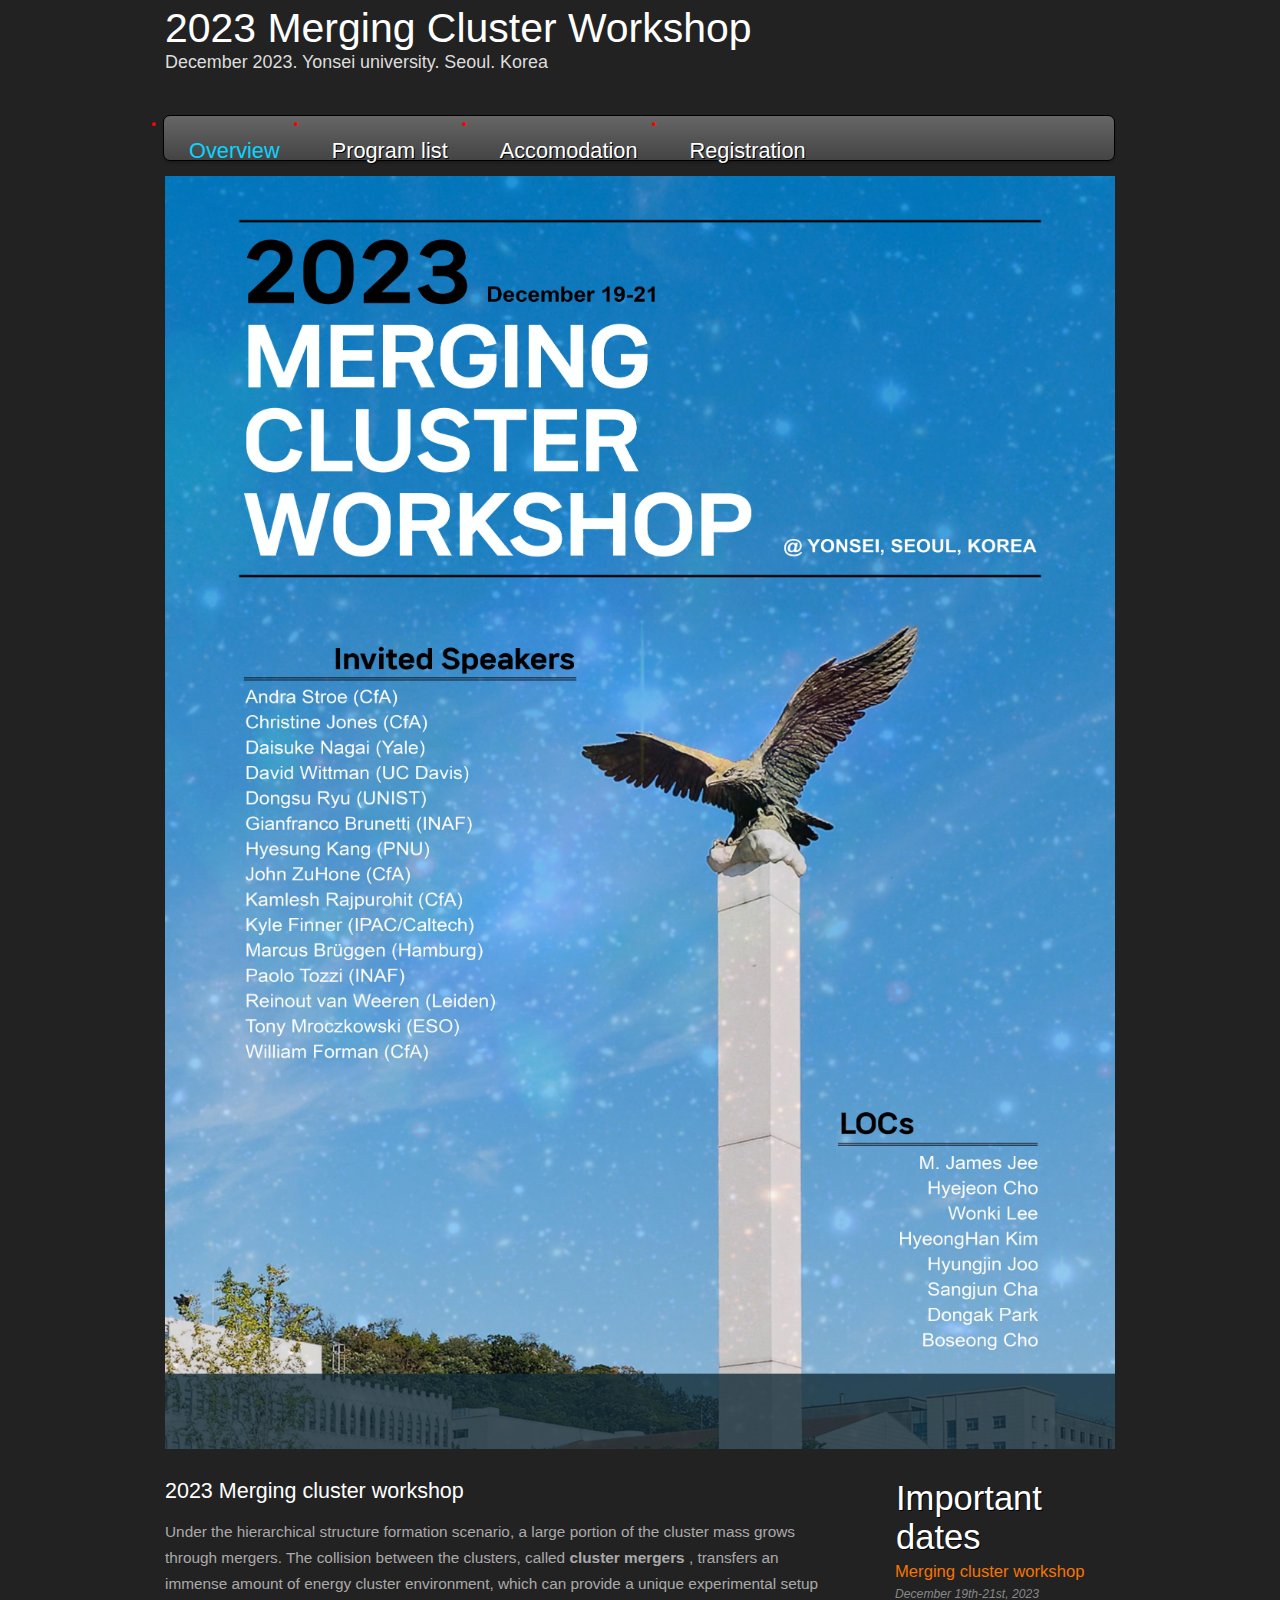
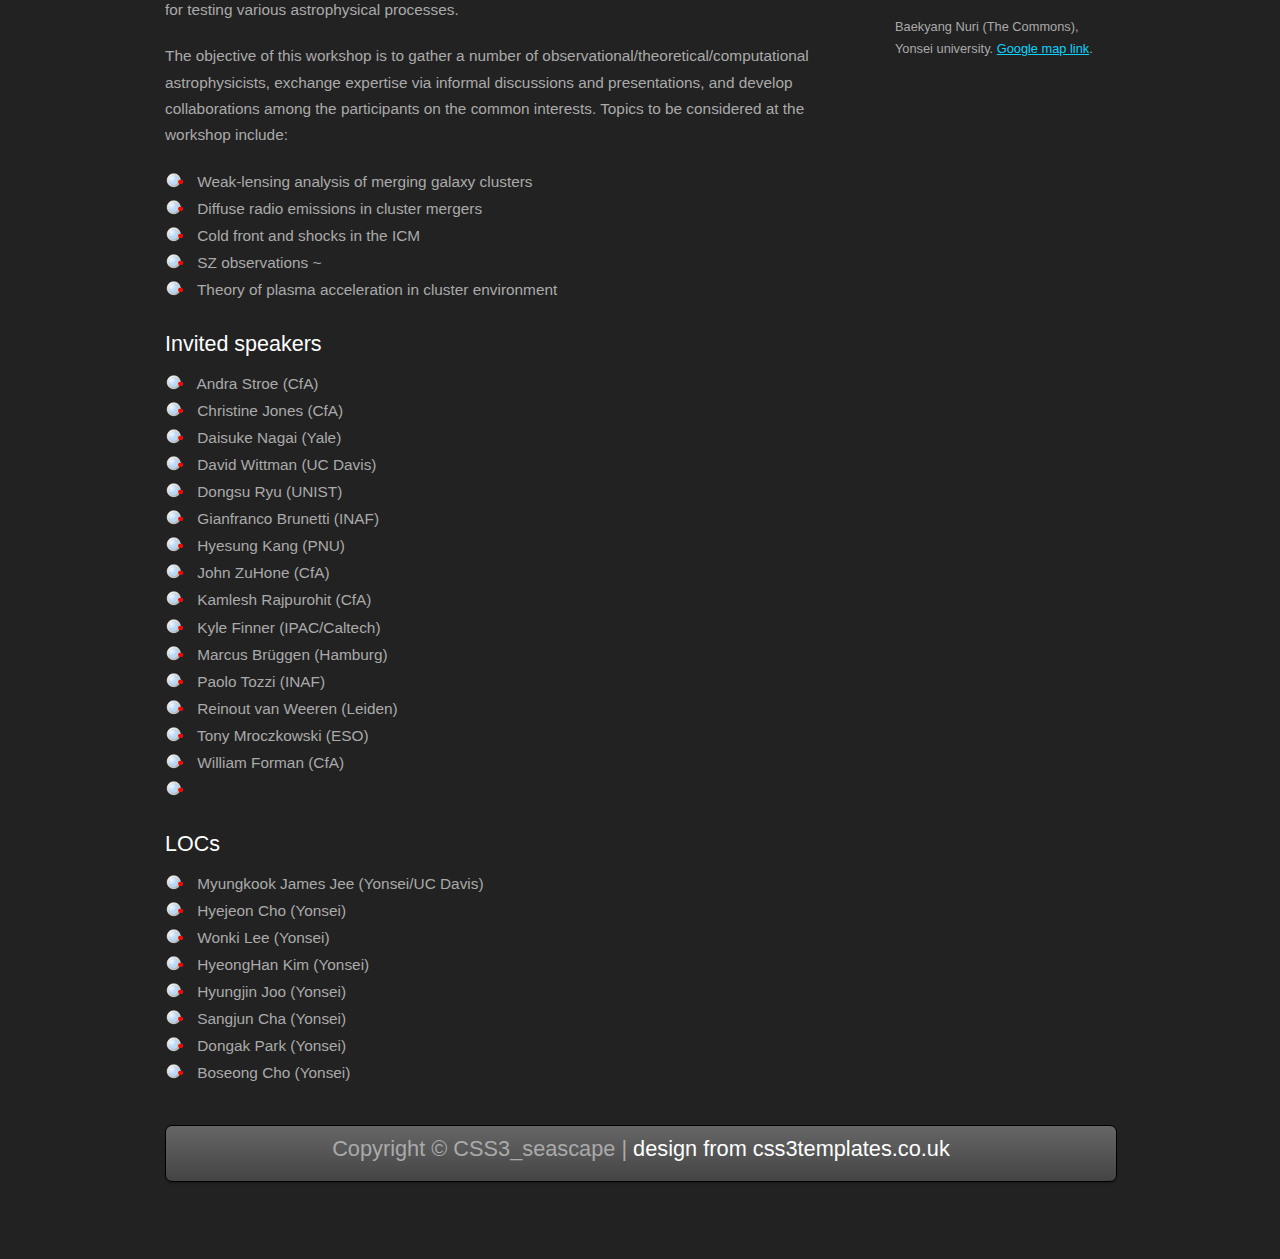
==== commit 29ab1d26: "Update index.html" ====
--- a/index.html
+++ b/index.html
@@ -24,10 +24,9 @@
       <nav>
         <ul class="sf-menu" id="nav">
           <li class="selected"><a href="index.html">Overview</a></li>
-          <li><a href="examples.html">Participants</a></li>
-          <li><a href="page.html">Program list</a></li>
-          <li><a href="another_page.html">Accomodation</a></li>
-          <li><a href="another_page.html">Registration</a></li>
+          <li><a href="program.html">Program list</a></li>
+          <li><a href="accomodation.html">Accomodation</a></li>
+          <li><a href="registration.html">Registration</a></li>
         </ul>
       </nav>
     </header>
@@ -60,7 +59,7 @@
         -->
       </div>
       <div class="content">
-        <h3>2023 Merging cluster workshop @ Yonsei unive</h3>
+        <h3>2023 Merging cluster workshop </h3>
         <p> Under the hierarchical structure formation scenario, a large portion of the cluster mass grows through mergers. The collision between the clusters, called <strong> cluster mergers </strong>, transfers an immense amount of energy cluster environment, which can provide a unique experimental setup for testing various astrophysical processes. 
  </p>
         <p>The objective of this workshop is to gather a number of observational/theoretical/computational astrophysicists, exchange expertise via informal discussions and presentations, and develop collaborations among the participants on the common interests. Topics to be considered at the workshop include: </p>
--- a/css/style.css
+++ b/css/style.css
@@ -94,20 +94,17 @@
   background: #FFF;
 }
 
-ul { 
-  margin: 2px 0 22px 17px;
-}
-
-ul li { 
-  list-style-type: circle;
+ul {
+  list-style: none;
+}
+
+ul li::before {
+  content: "\2022";
   color: red;
   font-weight: bold;
   display: inline-block; 
   width: 1em;
   margin-left: -1em;
-  margin: 0 0 6px 0; 
-  padding: 0 0 4px 5px;
-  line-height: 1.5em;
 }
 
 ol { 
@@ -409,7 +406,7 @@
 
 ul.images {
   width:950px;
-  height:300px;
+  height:1273px;
   overflow:hidden;
   position:relative;
   margin:0;
